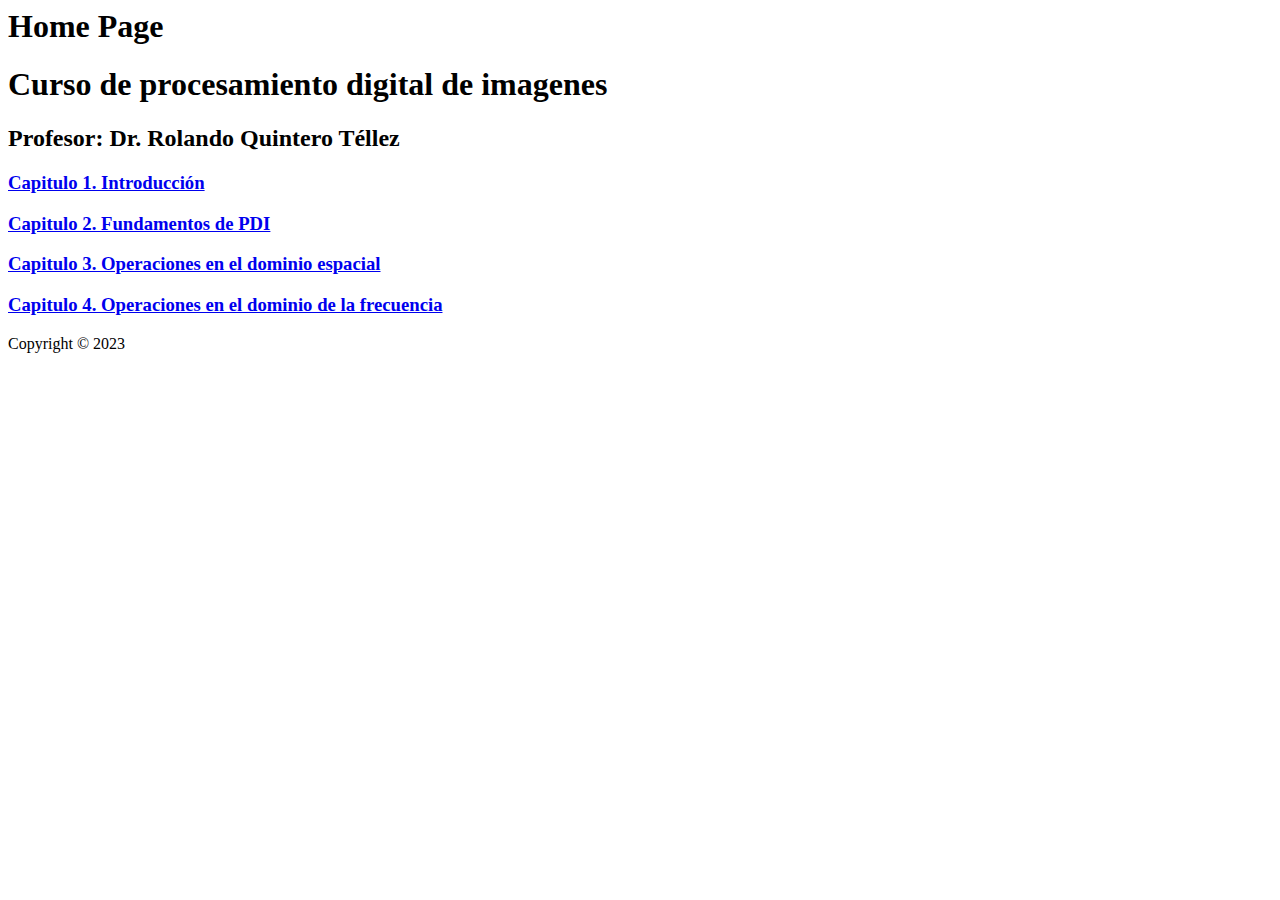
==== index.html @ cfb8cd3e "Create index.html" ====
<html>
<head>
    <title>Home</title>
    <link rel="stylesheet" type="text/css" href="style.css">
</head>
<body>
    <div class="header">
        <h1>Home Page</h1>
    </div>
    <div class="content">
        <p><h1>Curso de procesamiento digital de imagenes</h1></p>
        <p><h2>Profesor: Dr. Rolando Quintero Téllez</h2></p>

        <p><h3><a href="./01 introduccion/01 introduccion.html">Capitulo 1. Introducción</a></h3></p>
        <p><h3><a href="./02 fundamentos/02 fundamentos.html">Capitulo 2. Fundamentos de PDI</a></h3></p>
        <p><h3><a href="./03 espacio/espacial.html">Capitulo 3. Operaciones en el dominio espacial</a></h3></p>
        <p><h3><a href="./04 frecuencia/frecuencia.html">Capitulo 4. Operaciones en el dominio de la frecuencia</a></h3></p>
    </div>
    <div class="footer">
        <p>Copyright &copy; 2023</p>
    </div>
</body>
</html>
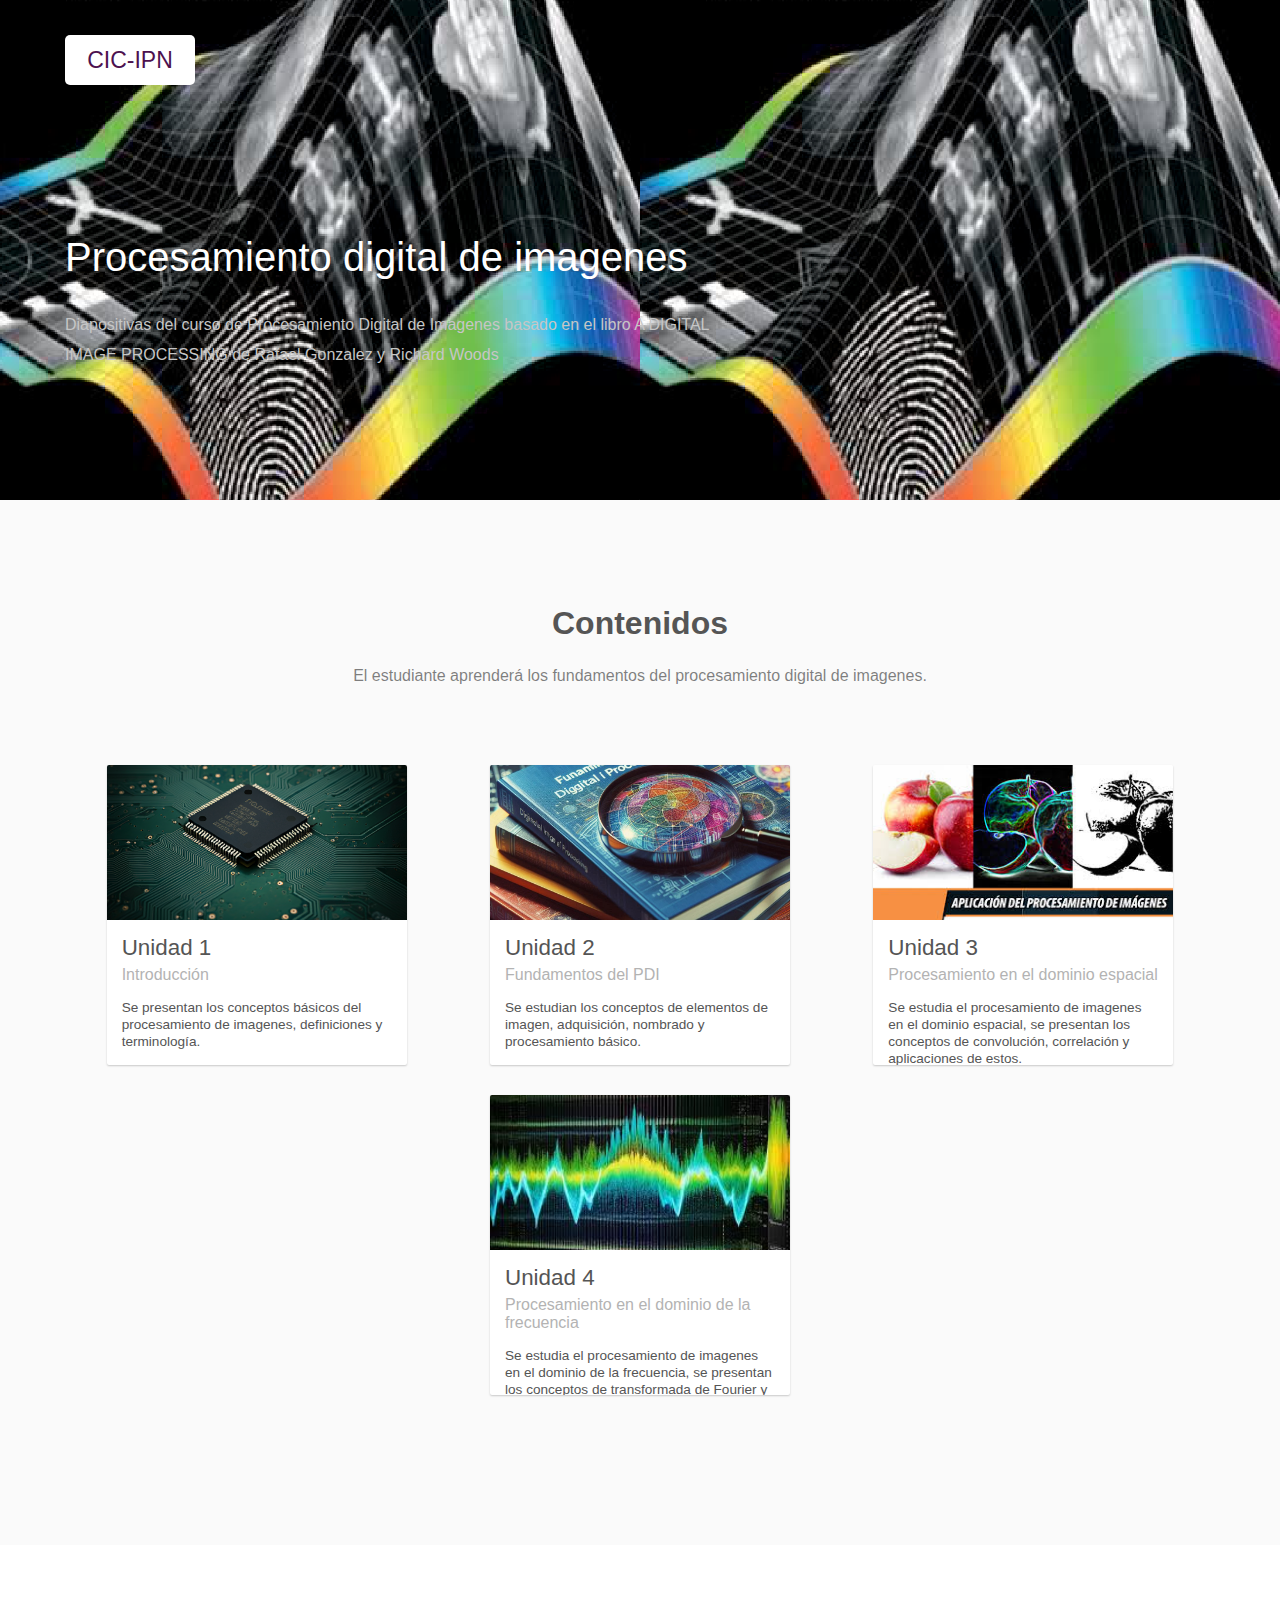
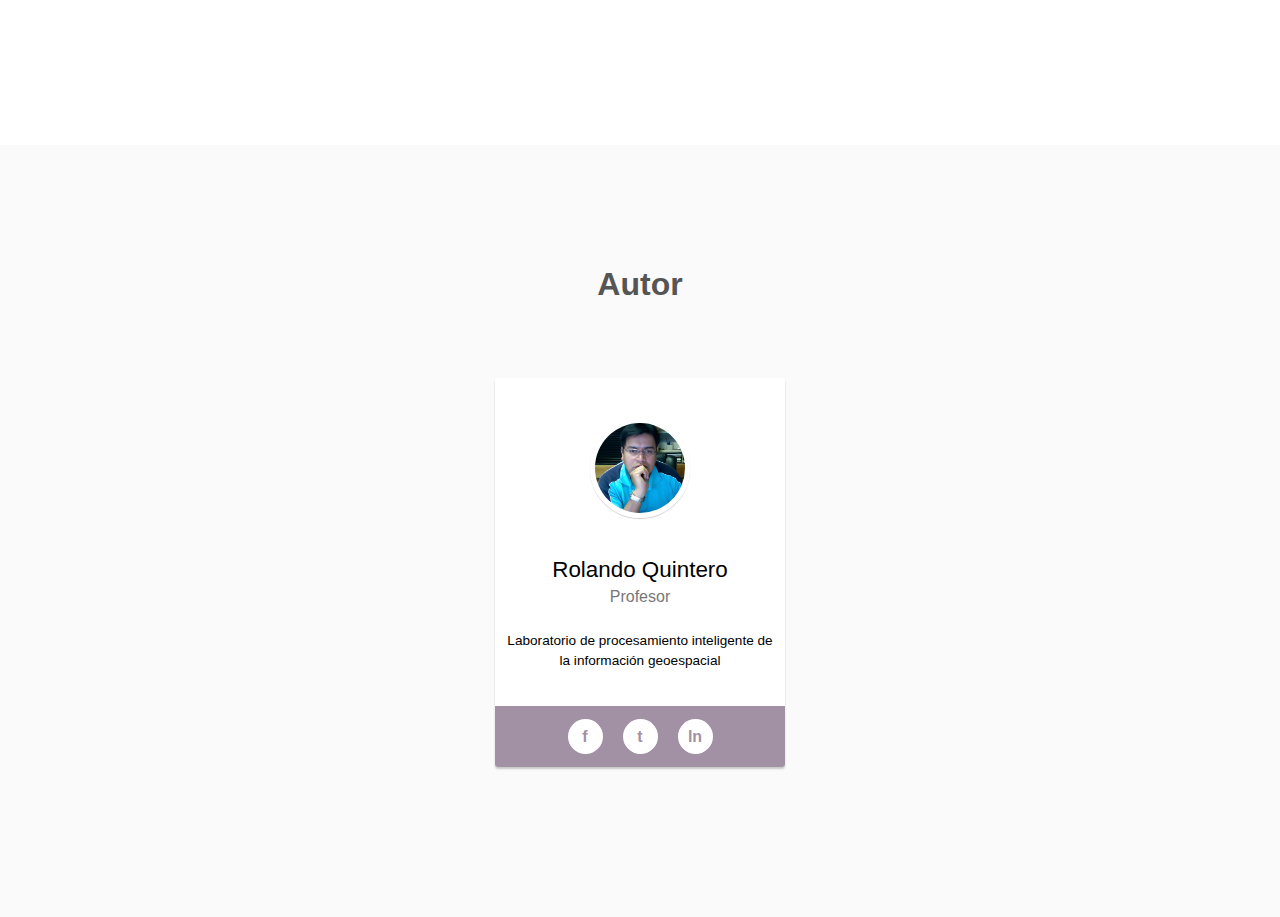
==== commit a78b665b: "20241114 Cambio en html" ====
--- a/index.html
+++ b/index.html
@@ -1,23 +1,139 @@
-<html>
+<!doctype html>
+<html lang="en">
+
 <head>
-    <title>Home</title>
-    <link rel="stylesheet" type="text/css" href="style.css">
+  <meta charset="utf-8">
+  <link rel="stylesheet" href="./css/style.css">
+  <title>Teoría de grafos</title>
 </head>
+
+
 <body>
-    <div class="header">
-        <h1>Home Page</h1>
+  <header class="header-banner" id="iebj">
+    <div class="container-width">
+      <div class="logo-container">
+        <div class="logo">CIC-IPN</div>
+      </div>
+      <!-- <nav class="menu">
+        <div class="menu-item">BUILDER</div>
+        <div class="menu-item">TEMPLATE</div>
+        <div class="menu-item">WEB</div>
+      </nav> -->
+      <div class="clearfix"></div>
+      <div class="lead-title" id="ibta6">Procesamiento digital de imagenes</div>
+      <div class="sub-lead-title" id="ica0f">
+        Diapositivas del curso de Procesamiento Digital de Imagenes basado en el
+        libro A DIGITAL IMAGE PROCESSING de Rafael Gonzalez y Richard Woods
+      </div>
+      <!-- <div class="lead-btn" id="idqgr">Hover me</div> -->
     </div>
-    <div class="content">
-        <p><h1>Curso de procesamiento digital de imagenes</h1></p>
-        <p><h2>Profesor: Dr. Rolando Quintero Téllez</h2></p>
+  </header>
+  <section class="flex-sect" id="i2x6j">
+    <div class="container-width">
+      <div class="flex-title" id="i008u">Contenidos</div>
+      <div class="flex-desc">
+        El estudiante aprenderá los fundamentos del procesamiento digital de imagenes.
+      </div>
+      <div class="cards" id="ixlse">
+        <a href="./01 introduccion/01 introduccion.slides.html" target="_blank">
+          <div class="card">
+            <div class="card-header "></div>
+            <div class="card-body">
+              <div class="card-title" id="ijy9x">Unidad 1</div>
+              <div class="card-sub-title" id="icc9f">Introducción</div>
+              <div class="card-desc">
+                Se presentan los conceptos básicos del procesamiento de imagenes, definiciones y terminología.
+              </div>
+            </div>
+          </div>
+        </a>
+        <a href="./02 fundamentos/02 fundamentos.slides.html" target="_blank">
+          <div class="card">
+            <div class="card-header ch2"></div>
+            <div class="card-body">
+              <div class="card-title" id="ijy9x">Unidad 2</div>
+              <div class="card-sub-title" id="icc9f">Fundamentos del PDI</div>
+              <div class="card-desc">
+                Se estudian los conceptos de elementos de imagen, adquisición, nombrado y procesamiento básico.
+              </div>
+            </div>
+          </div>
+        </a>
+        <a href="./03 espacio/espacial.slides.html" target="_blank">
+          <div class="card">
+            <div class="card-header ch3"></div>
+            <div class="card-body">
+              <div class="card-title" id="ifn1l">Unidad 3</div>
+              <div class="card-sub-title" id="ix0wo">Procesamiento en el dominio espacial</div>
+              <div class="card-desc">                  
+                Se estudia el procesamiento de imagenes en el dominio espacial, se presentan los conceptos de 
+                convolución, correlación y aplicaciones de estos.
+              </div>
+            </div>
+          </div>
+        </a>
+        <a href="./04 frecuencia/frecuencia.slides.html" target="_blank">
+          <div class="card">
+            <div class="card-header ch4"></div>
+            <div class="card-body">
+              <div class="card-title" id="iw0dp">Unidad 4</div>
+              <div class="card-sub-title" id="ip3eg">Procesamiento en el dominio de la frecuencia</div>
+              <div class="card-desc">
+                Se estudia el procesamiento de imagenes en el dominio de la frecuencia, se presentan los conceptos de
+                transformada de Fourier y aplicaciones de esta.
+              </div>
+            </div>
+          </div>
+        </a>
+        <!-- <div class="card">
+          <div class="card-header ch5"></div>
+          <div class="card-body">
+            <div class="card-title">Unidad 5</div>
+            <div class="card-sub-title">Ejercicios</div>
+            <div class="card-desc">
+              Se presentan ejercicios de procesamiento de imagenes para reforzar los conceptos vistos en las unidades
+              anteriores.
+            </div>
+          </div>
+        </div>
+        <div class="card">
+          <div class="card-header ch6"></div>
+          <div class="card-body">
+            <div class="card-title">Unidad 6</div>
+            <div class="card-sub-title">Proyecto</div>
+            <div class="card-desc">
+              Se presenta el proyecto final del curso, el cual consiste en la implementación de un sistema de
+              procesamiento de imagenes.
+            </div>
+          </div>
+        </div>  -->         
+      </div>
+    </div>
+  </section>
+  <section class="am-sect">
+    <div class="container-width"></div>
+  </section>
+  <section class="bdg-sect" id="iwwqc7">
+    <div class="container-width">
+      <h1 class="bdg-title" id="ilkin4">Autor</h1>
+      <div class="badges">
+        <div class="badge">
+          <div class="badge-header"></div><img src="./img/rolando.jpeg" class="badge-avatar" />
+          <div class="badge-body">
+            <div class="badge-name" id="iucjqk">Rolando Quintero</div>
+            <div class="badge-role" id="iokr91">Profesor</div>
+            <div class="badge-desc" id="ilieas">Laboratorio de procesamiento inteligente de la información geoespacial
+            </div>
+          </div>
+          <div class="badge-foot">
+            <span class="badge-link">f</span>
+            <span class="badge-link">t</span>
+            <span class="badge-link">ln</span>
+          </div>
+        </div>
+      </div>
+    </div>
+  </section>
+</body>
 
-        <p><h3><a href="./01 introduccion/01 introduccion.html">Capitulo 1. Introducción</a></h3></p>
-        <p><h3><a href="./02 fundamentos/02 fundamentos.html">Capitulo 2. Fundamentos de PDI</a></h3></p>
-        <p><h3><a href="./03 espacio/espacial.html">Capitulo 3. Operaciones en el dominio espacial</a></h3></p>
-        <p><h3><a href="./04 frecuencia/frecuencia.html">Capitulo 4. Operaciones en el dominio de la frecuencia</a></h3></p>
-    </div>
-    <div class="footer">
-        <p>Copyright &copy; 2023</p>
-    </div>
-</body>
-</html>
+</html>--- a/css/style.css
+++ b/css/style.css
@@ -0,0 +1,317 @@
+* {
+    box-sizing: border-box;
+}
+
+body {
+    margin: 0;
+}
+
+a:link, a:visited, a:active {
+    text-decoration:none;
+}
+
+.clearfix {
+    clear: both;
+}
+
+.header-banner {
+    padding-top: 35px;
+    padding-bottom: 100px;
+    color: #ffffff;
+    font-family: Helvetica, serif;
+    font-weight: 100;
+    background-image: url("./img/header-banner.png");
+    background-attachment: scroll, scroll;
+    background-position: left top, center center;
+    background-repeat: repeat;
+    background-size: contain, cover;
+}
+
+.container-width {
+    width: 90%;
+    max-width: 1150px;
+    margin: 0 auto;
+}
+
+.logo-container {
+    float: left;
+    width: 50%;
+}
+
+.logo {
+    background-color: #fff;
+    border-radius: 5px;
+    width: 130px;
+    padding: 10px;
+    min-height: 30px;
+    text-align: center;
+    line-height: 30px;
+    color: #4d114f;
+    font-size: 23px;
+}
+
+.menu {
+    float: right;
+    width: 50%;
+}
+
+.menu-item {
+    float: right;
+    font-size: 15px;
+    color: #eee;
+    width: 130px;
+    padding: 10px;
+    min-height: 50px;
+    text-align: center;
+    line-height: 30px;
+    font-weight: 400;
+}
+
+.lead-title {
+    margin: 150px 0 30px 0;
+    font-size: 40px;
+}
+
+.sub-lead-title {
+    max-width: 650px;
+    line-height: 30px;
+    margin-bottom: 30px;
+    color: #c6c6c6;
+}
+
+.lead-btn {
+    margin-top: 15px;
+    padding: 10px;
+    width: 190px;
+    min-height: 30px;
+    font-size: 20px;
+    text-align: center;
+    letter-spacing: 3px;
+    line-height: 30px;
+    background-color: #d983a6;
+    border-radius: 5px;
+    transition: all 0.5s ease;
+    cursor: pointer;
+}
+
+.lead-btn:hover {
+    background-color: #ffffff;
+    color: #4c114e;
+}
+
+.lead-btn:active {
+    background-color: #4d114f;
+    color: #fff;
+}
+
+.flex-sect {
+    background-color: #fafafa;
+    padding: 100px 0;
+    font-family: Helvetica, serif;
+}
+
+.flex-title {
+    margin-bottom: 15px;
+    font-size: 2em;
+    text-align: center;
+    font-weight: 700;
+    color: #555;
+    padding: 5px;
+}
+
+.flex-desc {
+    margin-bottom: 55px;
+    font-size: 1em;
+    color: rgba(0, 0, 0, 0.5);
+    text-align: center;
+    padding: 5px;
+}
+
+.cards {
+    padding: 20px 0;
+    display: flex;
+    justify-content: space-around;
+    flex-flow: wrap;
+}
+
+.card {
+    background-color: white;
+    height: 300px;
+    width: 300px;
+    margin-bottom: 30px;
+    box-shadow: 0 1px 2px 0 rgba(0, 0, 0, 0.2);
+    border-radius: 2px;
+    transition: all 0.5s ease;
+    font-weight: 100;
+    overflow: hidden;
+}
+
+.card:hover {
+    margin-top: -5px;
+    box-shadow: 0 20px 30px 0 rgba(0, 0, 0, 0.2);
+}
+
+.card-header {
+    height: 155px;
+    background-image: url("./img/ch01.png");
+    background-size: cover;
+    background-position: center center;
+}
+
+.card-header.ch2 {
+    background-image: url("./img/ch02.jpeg");
+}
+
+.card-header.ch3 {
+    background-image: url("./img/ch03.jpeg");
+}
+
+.card-header.ch4 {
+    background-image: url("./img/ch04.jpeg");
+}
+
+.card-header.ch5 {
+    background-image: url("./img/ch05.webp");
+}
+
+.card-header.ch6 {
+    background-image: url("./img/ch06.ppm");
+}
+.card-header.ch7 {
+    background-image: url("./img/ch07.png");
+}
+.card-header.ch8 {
+    background-image: url("./img/ch08.png");
+}
+.card-header.ch9 {
+    background-image: url("./img/ch09.png");
+}
+.card-header.ch10 {
+    background-image: url("./img/ch10.png");
+}
+.card-header.ch11 {
+    background-image: url("./img/ch11.jpg");
+}
+.card-header.ch12 {
+    background-image: url("./img/ch12.gif");
+}
+
+.card-body {
+    padding: 15px 15px 5px 15px;
+    color: #555;
+}
+
+.card-title {
+    font-size: 1.4em;
+    margin-bottom: 5px;
+}
+
+.card-sub-title {
+    color: #b3b3b3;
+    font-size: 1em;
+    margin-bottom: 15px;
+}
+
+.card-desc {
+    font-size: 0.85rem;
+    line-height: 17px;
+}
+
+.am-sect {
+    padding-top: 100px;
+    padding-bottom: 100px;
+    font-family: Helvetica, serif;
+}
+
+.bdg-sect {
+    padding-top: 100px;
+    padding-bottom: 100px;
+    font-family: Helvetica, serif;
+    background-color: #fafafa;
+}
+
+.bdg-title {
+    text-align: center;
+    font-size: 2em;
+    margin-bottom: 55px;
+    color: #555555;
+}
+
+.badges {
+    padding: 20px;
+    display: flex;
+    justify-content: space-around;
+    align-items: flex-start;
+    flex-wrap: wrap;
+}
+
+.badge {
+    width: 290px;
+    font-family: Helvetica, serif;
+    background-color: white;
+    margin-bottom: 30px;
+    box-shadow: 0 2px 2px 0 rgba(0, 0, 0, 0.2);
+    border-radius: 3px;
+    font-weight: 100;
+    overflow: hidden;
+    text-align: center;
+}
+
+.badge-header {
+    height: 115px;
+    background-image: url("/assets/images/demos/bg-gr-v.png"), url("/assets/images/demos/work-desk.jpg");
+    background-position: left top, center center;
+    background-attachment: scroll, fixed;
+    overflow: hidden;
+}
+
+.badge-name {
+    font-size: 1.4em;
+    margin-bottom: 5px;
+}
+
+.badge-role {
+    color: #777;
+    font-size: 1em;
+    margin-bottom: 25px;
+}
+
+.badge-desc {
+    font-size: 0.85rem;
+    line-height: 20px;
+}
+
+.badge-avatar {
+    width: 100px;
+    height: 100px;
+    border-radius: 100%;
+    border: 5px solid #fff;
+    box-shadow: 0 1px 1px 0 rgba(0, 0, 0, 0.2);
+    margin-top: -75px;
+    position: relative;
+}
+
+.badge-body {
+    margin: 35px 10px;
+}
+
+.badge-foot {
+    color: #fff;
+    background-color: #a290a5;
+    padding-top: 13px;
+    padding-bottom: 13px;
+    display: flex;
+    justify-content: center;
+}
+
+.badge-link {
+    height: 35px;
+    width: 35px;
+    line-height: 35px;
+    font-weight: 700;
+    background-color: #fff;
+    color: #a290a5;
+    display: block;
+    border-radius: 100%;
+    margin: 0 10px;
+}